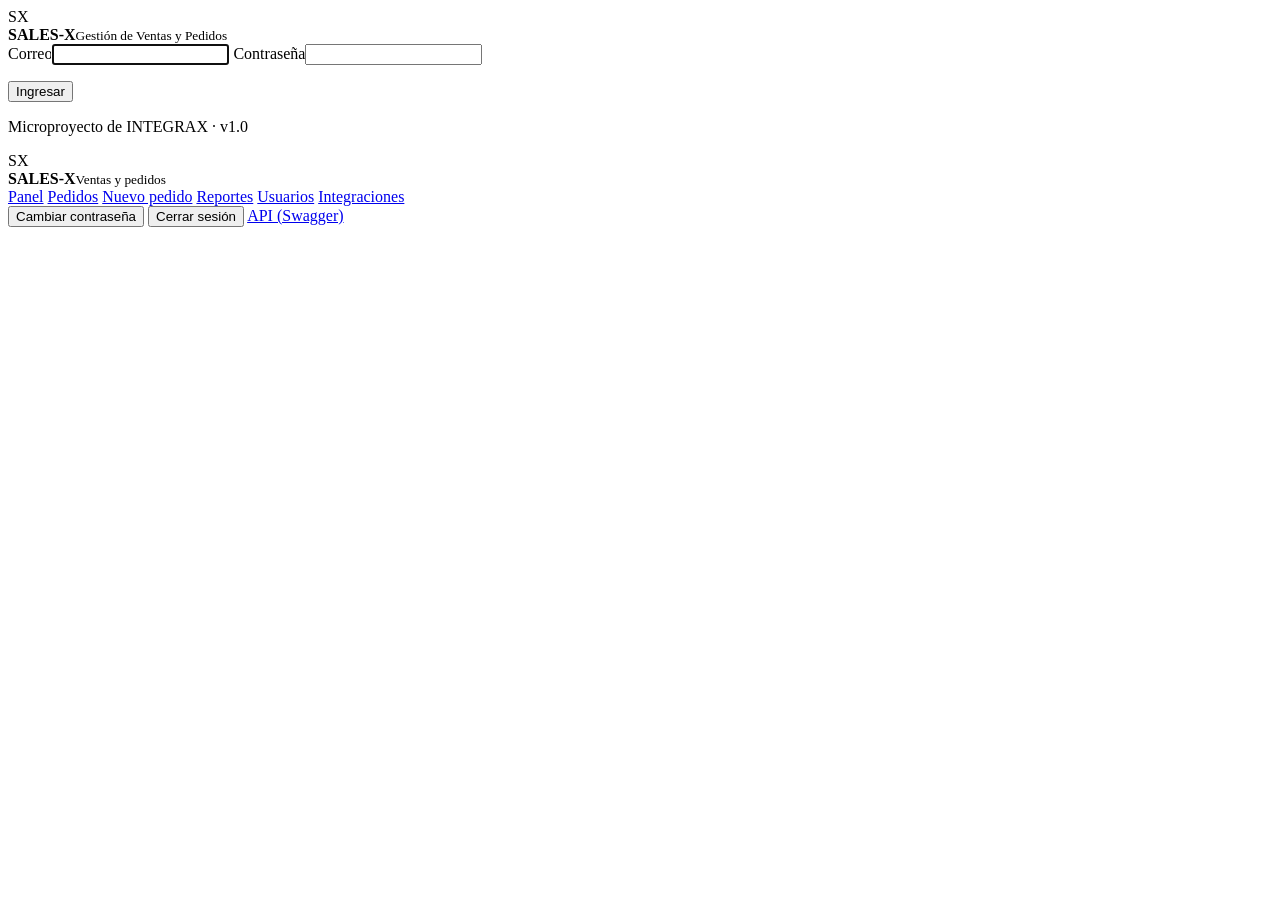
==== app/static/index.html @ 3b240270 "Aplicacion SALES-X: API, modelo y reglas de negocio" ====
<!doctype html>
<html lang="es">
<head>
  <meta charset="utf-8">
  <meta name="viewport" content="width=device-width, initial-scale=1">
  <title>SALES-X · Gestión de Ventas y Pedidos</title>
  <link rel="icon" href="data:image/svg+xml,%3Csvg xmlns='http://www.w3.org/2000/svg' viewBox='0 0 32 32'%3E%3Crect width='32' height='32' rx='7' fill='%232457d6'/%3E%3Cpath d='M9 21l5-6 4 4 6-8' stroke='white' stroke-width='3' fill='none' stroke-linecap='round' stroke-linejoin='round'/%3E%3C/svg%3E">
  <link rel="stylesheet" href="/static/styles.css">
</head>
<body>
  <div id="login" class="login hidden">
    <form id="login-form" class="login-card" autocomplete="on">
      <div class="brand brand-lg"><span class="logo">SX</span><div><strong>SALES-X</strong><small>Gestión de Ventas y Pedidos</small></div></div>
      <label>Correo<input id="l-correo" type="email" required autocomplete="username" autofocus></label>
      <label>Contraseña<input id="l-pass" type="password" required autocomplete="current-password"></label>
      <p id="l-error" class="error hidden" role="alert"></p>
      <button class="btn primary" type="submit">Ingresar</button>
      <p class="muted small">Microproyecto de INTEGRAX · v1.0</p>
    </form>
  </div>

  <div id="shell" class="shell hidden">
    <aside class="side">
      <div class="brand"><span class="logo">SX</span><div><strong>SALES-X</strong><small>Ventas y pedidos</small></div></div>
      <nav id="nav">
        <a href="#/dashboard" data-r="dashboard">Panel</a>
        <a href="#/pedidos" data-r="pedidos">Pedidos</a>
        <a href="#/nuevo" data-r="nuevo">Nuevo pedido</a>
        <a href="#/reportes" data-r="reportes">Reportes</a>
        <a href="#/usuarios" data-r="usuarios" class="admin-only hidden">Usuarios</a>
        <a href="#/integraciones" data-r="integraciones" class="admin-only hidden">Integraciones</a>
      </nav>
      <div class="side-foot">
        <div id="who" class="small"></div>
        <button id="chpw" class="btn ghost small">Cambiar contraseña</button>
        <button id="logout" class="btn ghost small">Cerrar sesión</button>
        <a class="small muted" href="/docs" target="_blank" rel="noopener">API (Swagger)</a>
      </div>
    </aside>
    <main id="view" class="main" tabindex="-1"></main>
  </div>

  <dialog id="dlg"><form method="dialog" id="dlg-form"><h3 id="dlg-title"></h3><div id="dlg-body"></div>
    <div class="dlg-actions"><button class="btn ghost" value="cancel" id="dlg-cancel">Cancelar</button><button class="btn primary" value="ok" id="dlg-ok">Aceptar</button></div></form></dialog>
  <div id="toast" class="toast hidden" role="status"></div>
  <script src="/static/app.js"></script>
</body>
</html>
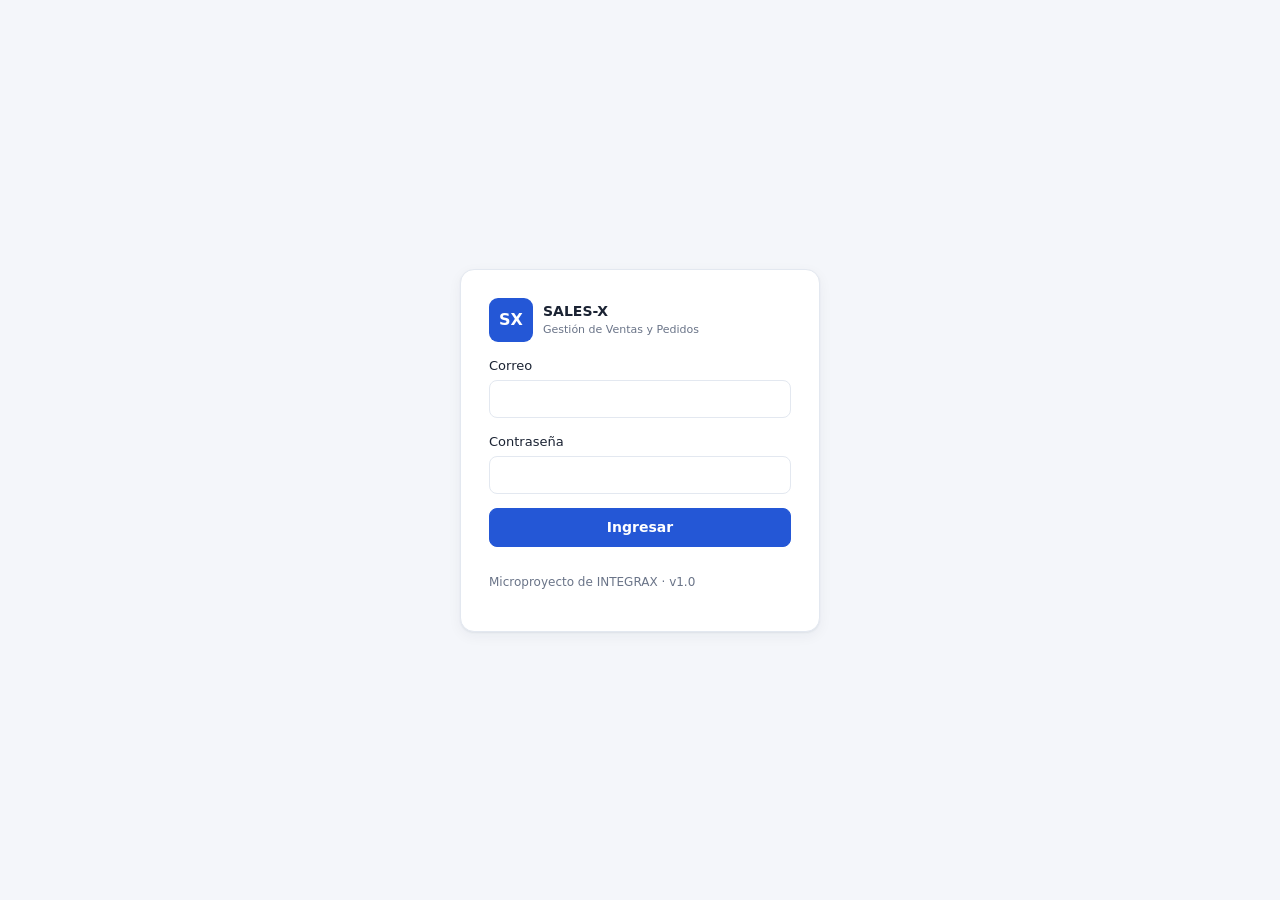
==== commit 5d01f34f: "Tablas cliente/producto con FK, UI en modo claro, IDs completos, Go Live y PostgreSQL en Docker; pag" ====
--- a/app/static/index.html
+++ b/app/static/index.html
@@ -5,7 +5,7 @@
   <meta name="viewport" content="width=device-width, initial-scale=1">
   <title>SALES-X · Gestión de Ventas y Pedidos</title>
   <link rel="icon" href="data:image/svg+xml,%3Csvg xmlns='http://www.w3.org/2000/svg' viewBox='0 0 32 32'%3E%3Crect width='32' height='32' rx='7' fill='%232457d6'/%3E%3Cpath d='M9 21l5-6 4 4 6-8' stroke='white' stroke-width='3' fill='none' stroke-linecap='round' stroke-linejoin='round'/%3E%3C/svg%3E">
-  <link rel="stylesheet" href="/static/styles.css">
+  <link rel="stylesheet" href="styles.css">
 </head>
 <body>
   <div id="login" class="login hidden">
@@ -28,13 +28,12 @@
         <a href="#/nuevo" data-r="nuevo">Nuevo pedido</a>
         <a href="#/reportes" data-r="reportes">Reportes</a>
         <a href="#/usuarios" data-r="usuarios" class="admin-only hidden">Usuarios</a>
-        <a href="#/integraciones" data-r="integraciones" class="admin-only hidden">Integraciones</a>
       </nav>
       <div class="side-foot">
         <div id="who" class="small"></div>
         <button id="chpw" class="btn ghost small">Cambiar contraseña</button>
         <button id="logout" class="btn ghost small">Cerrar sesión</button>
-        <a class="small muted" href="/docs" target="_blank" rel="noopener">API (Swagger)</a>
+        <a class="small muted" id="lnk-docs" href="/docs" target="_blank" rel="noopener">API (Swagger)</a>
       </div>
     </aside>
     <main id="view" class="main" tabindex="-1"></main>
@@ -43,6 +42,6 @@
   <dialog id="dlg"><form method="dialog" id="dlg-form"><h3 id="dlg-title"></h3><div id="dlg-body"></div>
     <div class="dlg-actions"><button class="btn ghost" value="cancel" id="dlg-cancel">Cancelar</button><button class="btn primary" value="ok" id="dlg-ok">Aceptar</button></div></form></dialog>
   <div id="toast" class="toast hidden" role="status"></div>
-  <script src="/static/app.js"></script>
+  <script src="app.js"></script>
 </body>
 </html>
--- a/app/static/styles.css
+++ b/app/static/styles.css
@@ -0,0 +1,104 @@
+:root{color-scheme:light;
+  --bg:#f4f6fa;--panel:#fff;--ink:#1b2333;--muted:#6a7488;--line:#e3e8f0;
+  --brand:#2457d6;--brand-ink:#fff;--brand-soft:#e8eefc;
+  --ok:#157f4b;--ok-soft:#e1f5ea;--warn:#a86400;--warn-soft:#fff2d9;--bad:#b3261e;--bad-soft:#fde8e6;--info:#1c6aa8;--info-soft:#e2f0fa;
+  --radius:10px;--shadow:0 1px 2px rgba(20,30,60,.06),0 4px 14px rgba(20,30,60,.05);
+}
+*{box-sizing:border-box}
+html,body{margin:0;height:100%}
+body{font:14px/1.5 system-ui,-apple-system,"Segoe UI",Roboto,sans-serif;background:var(--bg);color:var(--ink)}
+.hidden{display:none!important}
+h1{font-size:22px;margin:0 0 4px}h2{font-size:16px;margin:0 0 12px}h3{margin:0 0 12px}
+.muted{color:var(--muted)}.small{font-size:12px}.right{text-align:right}.mono{font-family:ui-monospace,Consolas,monospace;font-size:12px}
+td.mono,.mono{white-space:nowrap;word-break:keep-all;overflow-wrap:normal}
+a{color:var(--brand)}
+
+.brand{display:flex;gap:10px;align-items:center}
+.brand small{display:block;color:var(--muted);font-size:11px}
+.logo{display:grid;place-items:center;width:34px;height:34px;border-radius:9px;background:var(--brand);color:var(--brand-ink);font-weight:800;font-size:13px}
+.brand-lg .logo{width:44px;height:44px;font-size:16px}
+
+.login{min-height:100%;display:grid;place-items:center;padding:16px}
+.login-card{width:100%;max-width:360px;background:var(--panel);border:1px solid var(--line);border-radius:14px;padding:28px;box-shadow:var(--shadow);display:grid;gap:14px}
+
+.shell{display:grid;grid-template-columns:230px 1fr;min-height:100vh}
+.side{background:var(--panel);border-right:1px solid var(--line);padding:18px 14px;display:flex;flex-direction:column;gap:18px;position:sticky;top:0;height:100vh}
+#nav{display:grid;gap:2px}
+#nav a{padding:9px 12px;border-radius:8px;text-decoration:none;color:var(--ink);font-weight:500}
+#nav a:hover{background:var(--bg)}#nav a.active{background:var(--brand-soft);color:var(--brand)}
+.side-foot{margin-top:auto;display:grid;gap:8px}
+.main{padding:26px 30px;max-width:1280px;width:100%;outline:none}
+.head{display:flex;justify-content:space-between;align-items:flex-start;gap:12px;flex-wrap:wrap;margin-bottom:18px}
+.head p{margin:0}
+
+.card{background:var(--panel);border:1px solid var(--line);border-radius:var(--radius);padding:18px;box-shadow:var(--shadow)}
+.grid{display:grid;gap:16px}.g4{grid-template-columns:repeat(4,1fr)}.g2{grid-template-columns:1fr 1fr}.g3-2{grid-template-columns:3fr 2fr}
+.kpi .label{color:var(--muted);font-size:12px;text-transform:uppercase;letter-spacing:.04em}
+.kpi .value{font-size:24px;font-weight:700;margin-top:4px}
+.mt{margin-top:16px}
+
+label{display:grid;gap:5px;font-weight:500;font-size:13px}
+input,select,textarea{font:inherit;color:var(--ink);background:var(--panel);border:1px solid var(--line);border-radius:8px;padding:8px 10px;width:100%}
+input:focus,select:focus,textarea:focus,.btn:focus-visible,a:focus-visible{outline:2px solid var(--brand);outline-offset:1px}
+.filters{display:grid;grid-template-columns:repeat(auto-fit,minmax(150px,1fr));gap:12px;align-items:end;margin-bottom:14px}
+.btn{font:inherit;font-weight:600;border-radius:8px;padding:8px 14px;border:1px solid var(--line);background:var(--panel);color:var(--ink);cursor:pointer}
+.btn:hover{background:var(--bg)}
+.btn.primary{background:var(--brand);border-color:var(--brand);color:var(--brand-ink)}.btn.primary:hover{filter:brightness(1.08)}
+.btn.danger{color:var(--bad);border-color:var(--bad)}.btn.ghost{background:transparent}
+.btn.small{padding:5px 10px;font-size:12px}.btn:disabled{opacity:.5;cursor:not-allowed}
+.actions{display:flex;gap:8px;flex-wrap:wrap}
+
+table{width:100%;border-collapse:collapse}
+th{font-size:11px;text-transform:uppercase;letter-spacing:.04em;color:var(--muted);text-align:left;padding:8px 10px;border-bottom:1px solid var(--line)}
+td{padding:10px;border-bottom:1px solid var(--line);vertical-align:middle}
+tbody tr:last-child td{border-bottom:0}
+tr.click{cursor:pointer}tr.click:hover{background:var(--bg)}
+.scroll{overflow-x:auto}
+.empty{padding:28px;text-align:center;color:var(--muted)}
+
+.badge{display:inline-block;padding:2px 9px;border-radius:99px;font-size:12px;font-weight:600;background:var(--bg);color:var(--muted);white-space:nowrap}
+.b-Pendiente{background:var(--warn-soft);color:var(--warn)}.b-Confirmado{background:var(--info-soft);color:var(--info)}
+.b-En-preparación{background:var(--brand-soft);color:var(--brand)}.b-Enviado{background:var(--brand-soft);color:var(--brand)}
+.b-Entregado{background:var(--ok-soft);color:var(--ok)}.b-Cancelado{background:var(--bad-soft);color:var(--bad)}
+
+.bars{display:grid;gap:9px}
+.bar-row{display:grid;grid-template-columns:110px 1fr 56px;gap:10px;align-items:center;font-size:13px}
+.bar-track{background:var(--bg);border-radius:6px;height:12px;overflow:hidden}
+.bar-fill{height:100%;background:var(--brand);border-radius:6px;width:0}
+
+.timeline{list-style:none;margin:0;padding:0 0 0 14px;border-left:2px solid var(--line)}
+.timeline li{position:relative;padding:0 0 14px 14px}
+.timeline li::before{content:"";position:absolute;left:-21px;top:5px;width:10px;height:10px;border-radius:50%;background:var(--brand)}
+.timeline li.req::before{background:var(--warn)}
+
+.totals{margin-left:auto;max-width:300px;display:grid;gap:6px}
+.totals div{display:flex;justify-content:space-between}.totals .grand{font-size:17px;font-weight:700;border-top:1px solid var(--line);padding-top:8px}
+.pager{display:flex;justify-content:space-between;align-items:center;margin-top:12px}
+.qty{width:84px}
+.error{color:var(--bad);margin:0}
+.alert{padding:10px 14px;border-radius:8px;background:var(--warn-soft);color:var(--warn);margin-bottom:12px}
+
+dialog{border:1px solid var(--line);border-radius:12px;padding:22px;background:var(--panel);color:var(--ink);width:min(440px,92vw)}
+dialog::backdrop{background:rgba(10,15,25,.5)}
+.dlg-actions{display:flex;justify-content:flex-end;gap:8px;margin-top:16px}
+.toast{position:fixed;right:20px;bottom:20px;background:var(--ink);color:var(--bg);padding:11px 16px;border-radius:9px;box-shadow:0 6px 24px rgba(0,0,0,.25);z-index:50;max-width:360px}
+.toast.err{background:var(--bad);color:#fff}
+
+/* Los hijos de una rejilla no se encogen por debajo de su contenido salvo que se indique min-width:0:
+   sin esto, en pantallas estrechas una tabla ancha empujaba toda la página fuera de la ventana. */
+.grid>*,.main,.card{min-width:0}
+@media (max-width:900px){
+  .shell{grid-template-columns:minmax(0,1fr)}
+  .side{position:static;height:auto;flex-direction:row;flex-wrap:wrap;align-items:center;gap:10px;padding:10px 14px}
+  #nav{display:flex;flex-wrap:wrap;gap:2px}
+  .side-foot{margin:0 0 0 auto;display:flex;flex-wrap:wrap;align-items:center;gap:6px}
+  .main{padding:16px}.g4{grid-template-columns:repeat(2,minmax(0,1fr))}.g2,.g3-2{grid-template-columns:minmax(0,1fr)}
+  .head{flex-direction:column;align-items:stretch}
+}
+@media (max-width:480px){
+  .g4{grid-template-columns:minmax(0,1fr)}
+  .kpi .value{font-size:20px}
+  .login-card{padding:20px}
+  .filters{grid-template-columns:minmax(0,1fr)}
+}
+@media print{.side,.actions,.filters,.toast{display:none!important}.shell{display:block}.card{box-shadow:none}}
